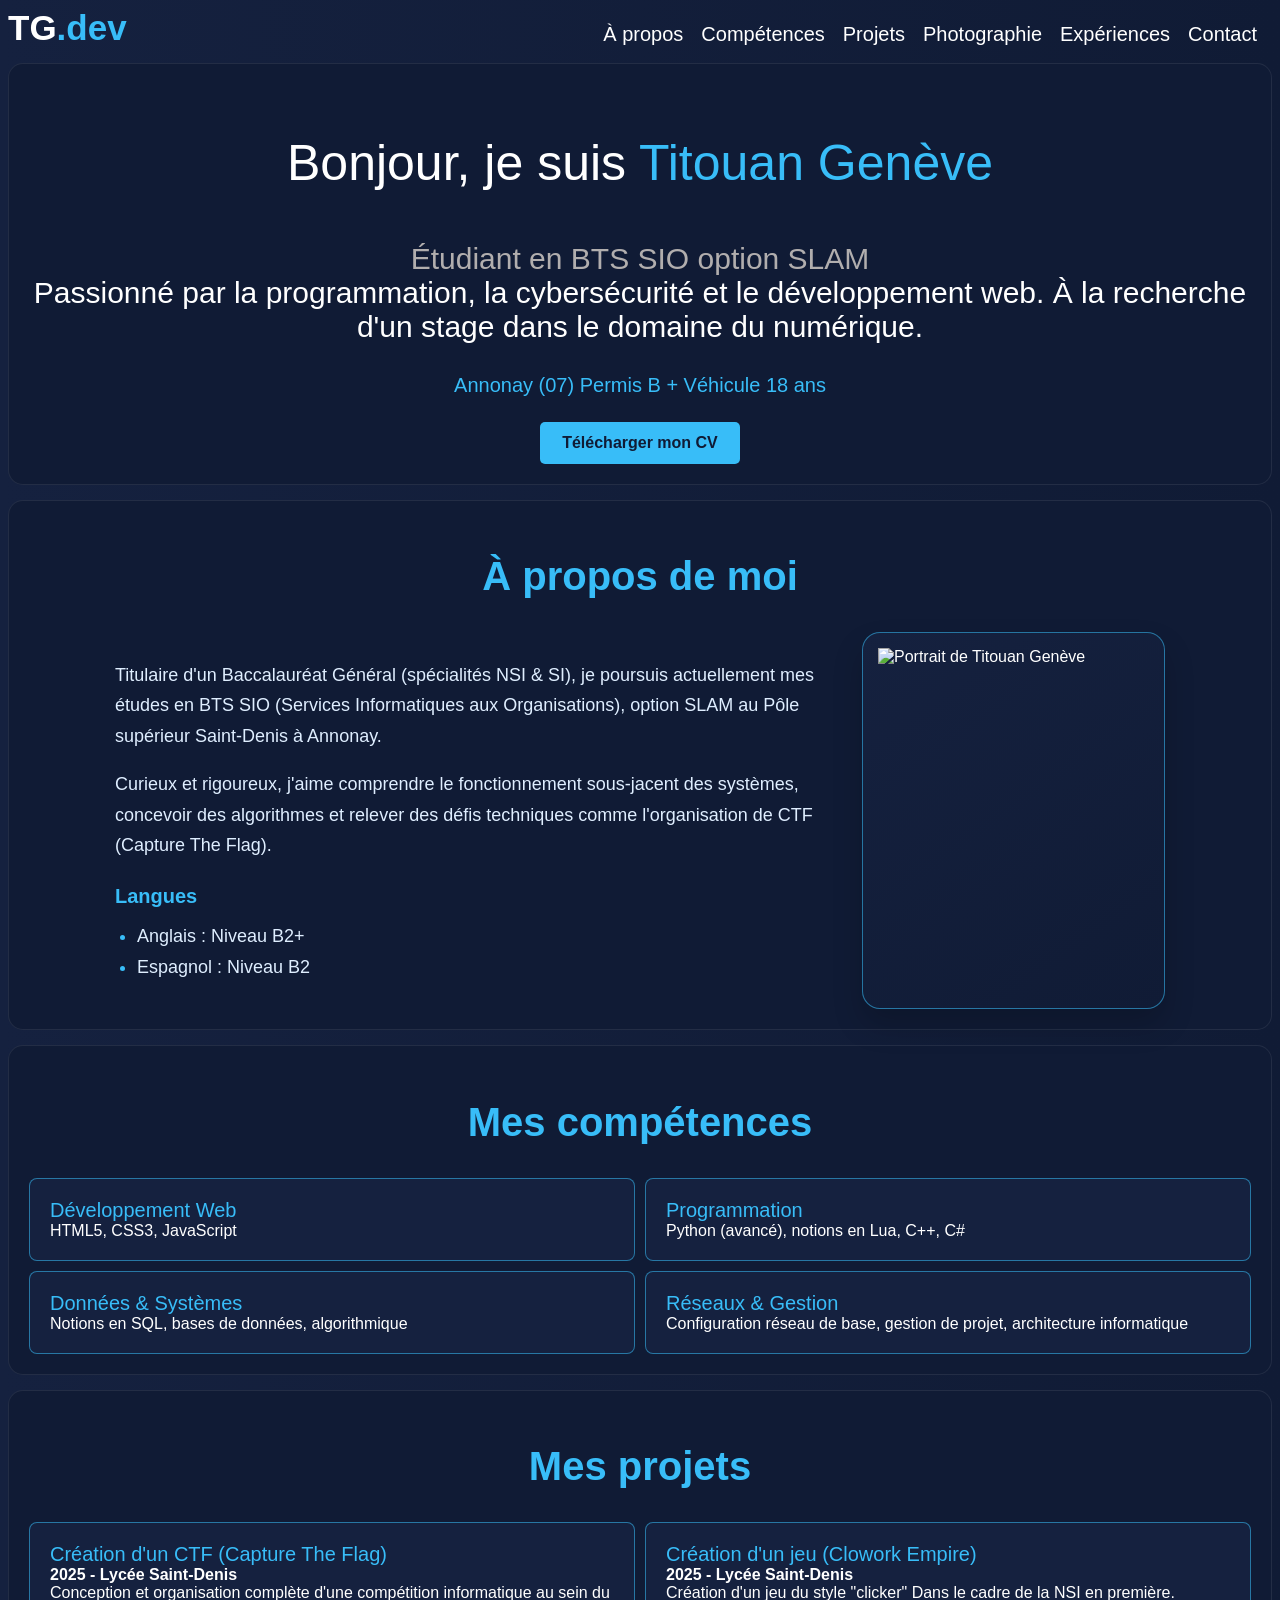
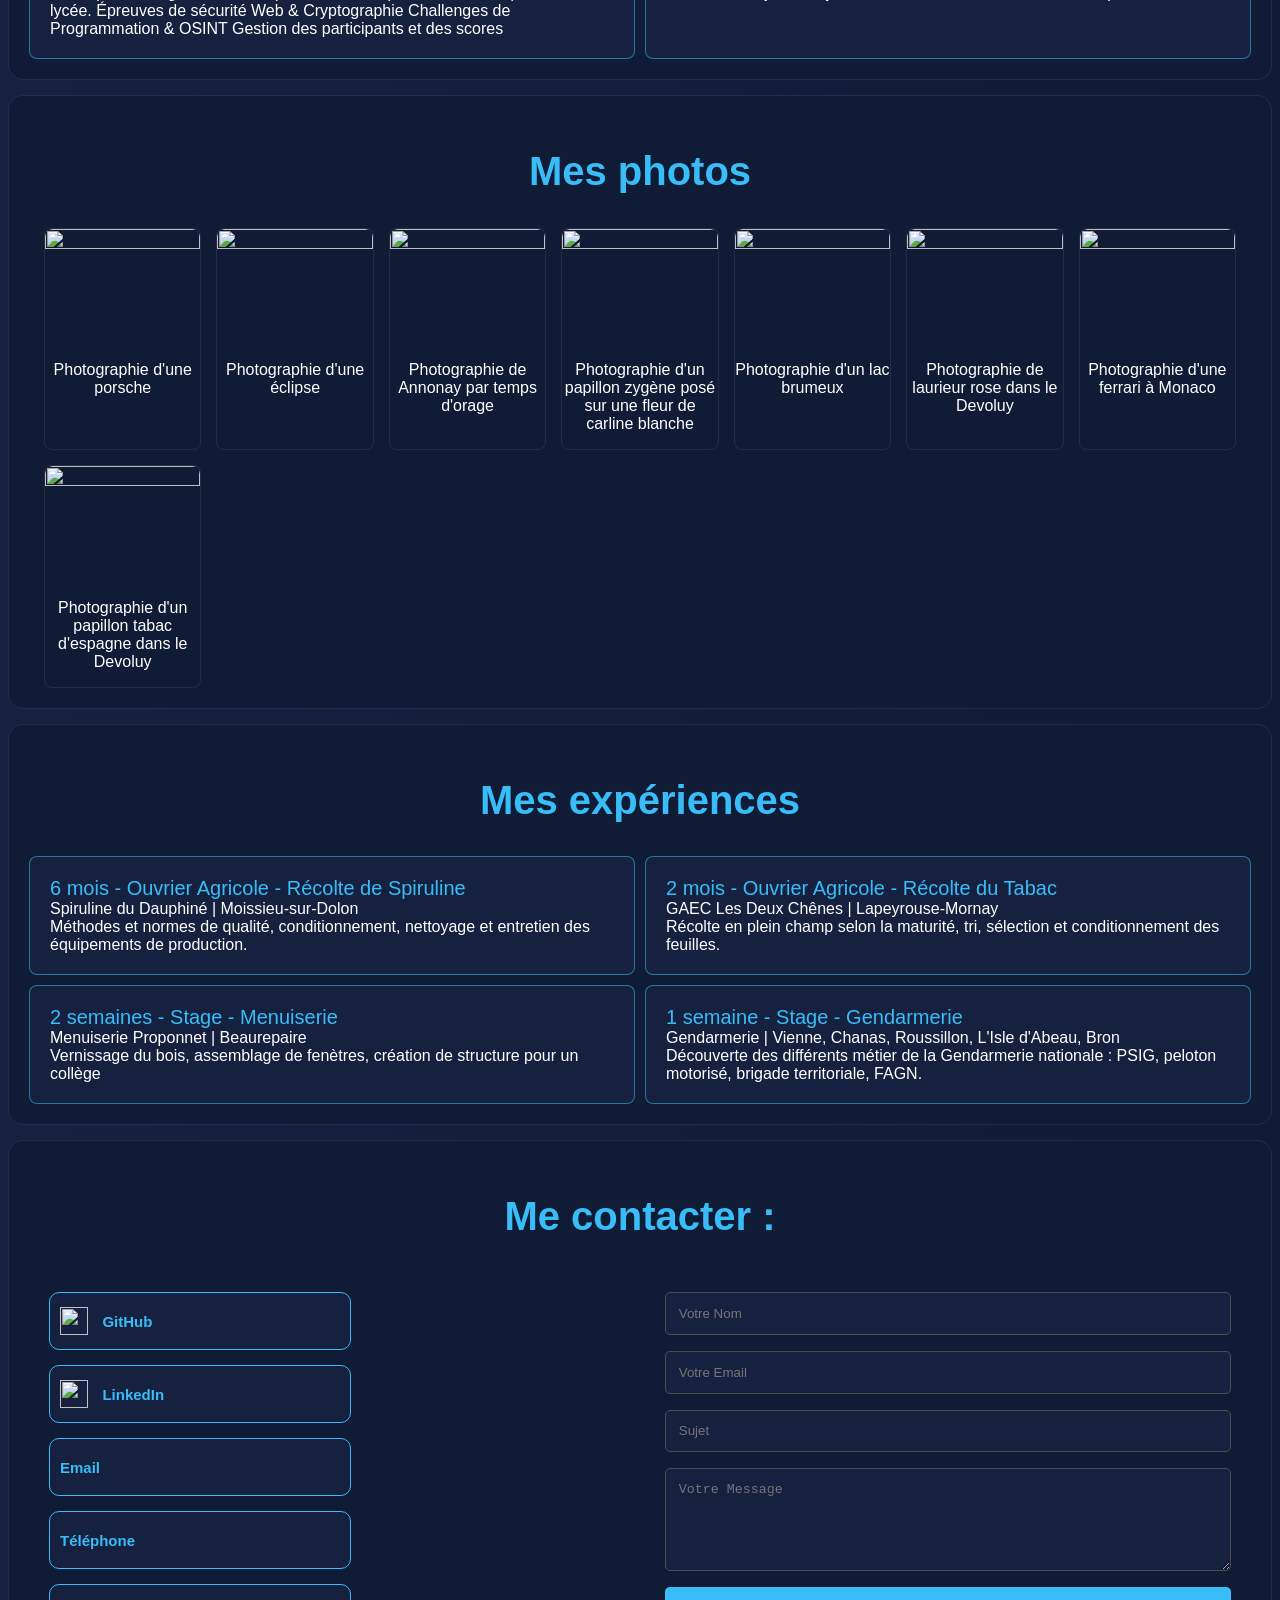
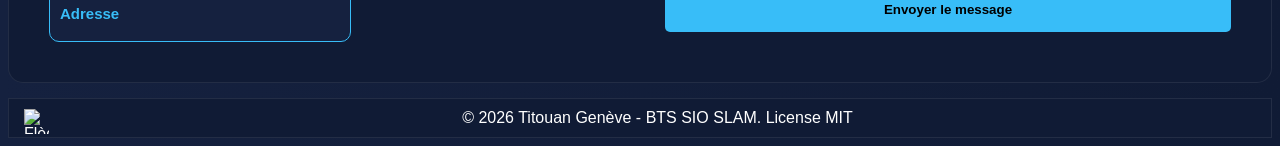
==== index.html @ 3971a612 "Ajout CV" ====
<!DOCTYPE html>
<html lang="fr">
    <head>
        <meta charset="UTF-8">
        <meta name="viewport" content="width=device-width, initial-scale=1.0">
        <meta name="description" content="Portfolio de Titouan Genève, étudiant en BTS SIO SLAM passionné par le développement web, la programmation et la cybersécurité.">
        <link rel="icon" type="image/x-icon" href="assets/favicon.ico">
        <title>Titouan Genève | Portfolio BTS SIO SLAM</title>
        <link rel="stylesheet" href="css/style.css">
    </head>
    <body>
        <!-- Header -->
        <header class="site-header" id="navbar">
            <nav class="navbar">
                <a href="#about" class="navbutton">À propos</a>
                <a href="#competences" class="navbutton">Compétences</a>
                <a href="#projets" class="navbutton">Projets</a>
                <a href="#photographie" class="navbutton">Photographie</a>
                <a href="#experiences" class="navbutton">Expériences</a>
                <a href="#contact" class="navbutton">Contact</a>
            </nav>
            <div class="logo">TG<span>.dev</span></div>
        </header>
        <main>
        <!-- Présentation -->
        <div class="paragraphe">
            <section>
                <p class="name">
                    Bonjour, je suis <span>Titouan Genève</span>
                </p>
                <p class="présentation">
                    <span>Étudiant en BTS SIO option SLAM</span><br>
                    Passionné par la programmation, la cybersécurité et le développement web. À la recherche d'un stage dans le domaine du numérique.
                </p>
                <p class="infos">
                    Annonay (07)
                    Permis B + Véhicule
                    18 ans
                </p>
                <a href="assets/pdf/CV.pdf" class="cv-button" download="CV.pdf">Télécharger mon CV</a>
            </section>
        </div>
        <!-- A propos -->
        <div class="paragraphe">
            <section id="about">
                <h2>À propos de moi</h2>
                <div class="about-layout">
                    <div class="text-presentation">
                        <p>
                            Titulaire d'un Baccalauréat Général (spécialités NSI & SI), je poursuis actuellement mes études en BTS SIO (Services Informatiques aux Organisations), option SLAM au Pôle supérieur Saint-Denis à Annonay.
                        </p>
                        <p>
                            Curieux et rigoureux, j'aime comprendre le fonctionnement sous-jacent des systèmes, concevoir des algorithmes et relever des défis techniques comme l'organisation de CTF (Capture The Flag).
                        </p>
                        <div class="languages">
                            <strong>Langues</strong>
                            <ul>
                                <li>Anglais : Niveau B2+</li>
                                <li>Espagnol : Niveau B2</li>
                            </ul>
                        </div>
                    </div>
                    <div class="profile-frame">
                        <img src="assets/images/photo-profil.webp" alt="Portrait de Titouan Genève" class="profile-photo">
                    </div>
                </div>
            </section>
        </div>
        <!-- Compétences -->
        <div class="paragraphe">
            <section id="competences">
                <h2>Mes compétences</h2>
                    <div class="skills">
                        <div class="cases">
                            <span>Développement Web</span><br>
                            HTML5, CSS3, JavaScript
                        </div>
                        <div class="cases">
                            <span>Programmation</span><br>
                            Python (avancé), notions en Lua, C++, C#
                        </div>
                        <div class="cases">
                            <span>Données & Systèmes</span><br>
                            Notions en SQL, bases de données, algorithmique
                        </div>
                        <div class="cases">
                            <span>Réseaux & Gestion</span><br>
                            Configuration réseau de base, gestion de projet, architecture informatique
                        </div>
                    </div>
            </section>
        </div>
        <!-- Projets -->
        <div class="paragraphe">
            <section id="projets">
                <h2>Mes projets</h2>
                    <div class="projets">
                        <div class="cases">
                            <span>Création d'un CTF (Capture The Flag)</span><br>
                            <strong>2025 - Lycée Saint-Denis</strong><br>
                            Conception et organisation complète d'une compétition informatique au sein du lycée.
                            Épreuves de sécurité Web & Cryptographie
                            Challenges de Programmation & OSINT
                            Gestion des participants et des scores
                        </div>
                        <div class="cases">
                            <span>Création d'un jeu (Clowork Empire)</span><br>
                            <strong>2025 - Lycée Saint-Denis</strong><br>
                            Création d'un jeu du style "clicker" 
                            Dans le cadre de la NSI en première.
                        </div>
                    </div>
            </section>
        </div>
        <!-- Photos -->
        <div class="paragraphe">
            <section id="photographie">
                <h2>Mes photos</h2>
                    <div class="photos-grid">
                        <div class="photo">
                            <img class="image-photo" src="assets/images/1.webp" alt="" loading="lazy"/>
                            <p class="description-photo">Photographie d'une porsche</p>
                        </div>
                        <div class="photo">
                            <img class="image-photo" src="assets/images/2.webp" alt="" loading="lazy"/>
                            <p class="description-photo">Photographie d'une éclipse</p>
                        </div>
                        <div class="photo">
                            <img class="image-photo" src="assets/images/3.webp" alt="" loading="lazy"/>
                            <p class="description-photo">Photographie de Annonay par temps d'orage</p>
                        </div>
                        <div class="photo">
                            <img class="image-photo" src="assets/images/4.webp" alt="" loading="lazy"/>
                            <p class="description-photo">Photographie d'un papillon zygène posé sur une fleur de carline blanche</p>
                        </div>
                        <div class="photo">
                            <img class="image-photo" src="assets/images/5.webp" alt="" loading="lazy"/>
                            <p class="description-photo">Photographie d'un lac brumeux</p>
                        </div>
                        <div class="photo">
                            <img class="image-photo" src="assets/images/6.webp" alt="" loading="lazy"/>
                            <p class="description-photo">Photographie de laurieur rose dans le Devoluy</p>
                        </div>
                        <div class="photo">
                            <img class="image-photo" src="assets/images/7.webp" alt="" loading="lazy"/>
                            <p class="description-photo">Photographie d'une ferrari à Monaco</p>
                        </div>
                        <div class="photo">
                            <img class="image-photo" src="assets/images/8.webp" alt="" loading="lazy"/>
                            <p class="description-photo">Photographie d'un papillon tabac d'espagne dans le Devoluy</p>
                        </div>
                    </div>
            </section>
        </div>
        <!-- Expériences -->
        <div class="paragraphe">
            <section id="experiences">
                <h2>Mes expériences</h2>
                    <div class="work">
                        <div class="cases">
                            <span>6 mois - Ouvrier Agricole - Récolte de Spiruline</span><br>
                            Spiruline du Dauphiné | Moissieu-sur-Dolon<br>
                            Méthodes et normes de qualité, conditionnement, nettoyage et entretien des équipements de production.
                        </div>
                        <div class="cases">
                            <span>2 mois - Ouvrier Agricole - Récolte du Tabac</span><br>
                            GAEC Les Deux Chênes | Lapeyrouse-Mornay<br>
                            Récolte en plein champ selon la maturité, tri, sélection et conditionnement des feuilles.
                        </div>
                    </div>
                    <div class="work">
                        <div class="cases">
                            <span>2 semaines - Stage - Menuiserie</span><br>
                            Menuiserie Proponnet | Beaurepaire<br>
                            Vernissage du bois, assemblage de fenètres, création de structure pour un collège
                        </div>
                        <div class="cases">
                            <span>1 semaine - Stage - Gendarmerie</span><br>
                            Gendarmerie | Vienne, Chanas, Roussillon, L'Isle d'Abeau, Bron<br>
                            Découverte des différents métier de la Gendarmerie nationale : PSIG, peloton motorisé, brigade territoriale, FAGN.
                        </div>
                    </div>
            </section>
        </div>
        <!-- Contact -->
        <div class="paragraphe" id="contact">
            <h2>Me contacter :</h2>
            <div class="contact">
                <div class="divcontact">
                    <div class="contactlink">
                        <a href="https://github.com/TitouanGeneve" class="contact-link-item" target="_blank" rel="noopener noreferrer">
                            <img src="assets/images/logo_github.webp" alt="" class="contact-icon">
                            <span>GitHub</span>
                        </a>
                        <a href="https://www.linkedin.com/in/titouan-gen%C3%A8ve-0997a6433/" class="contact-link-item" target="_blank" rel="noopener noreferrer">
                            <img src="assets/images/logo_linkedin.webp" alt="" class="contact-icon">
                            <span>LinkedIn</span>
                        </a>
                        <a href="mailto:titouan.geneve.dev@gmail.com" class="contact-link-item"><span>Email</span></a>
                        <a href="tel:0636058166" class="contact-link-item"><span>Téléphone</span></a>
                        <a href="https://www.google.fr/maps/place/Av.+de+la+Gare,+07100+Annonay/@45.2464205,4.6730653,17z/data=!3m1!4b1!4m6!3m5!1s0x47f513a3e0a2398b:0x3dd9efcc7979065a!8m2!3d45.2464205!4d4.6756402!16s%2Fg%2F1thsqqzf?entry=ttu&g_ep=EgoyMDI2MDkxMy4wIKXMDSoASAFQAw%3D%3D" target="_blank" class="contact-link-item"><span>Adresse</span></a>
                    </div>
                </div>
                <div class="divcontact">
                    <form class="contact-form" id="contactForm" action="https://formspree.io/f/mvkolael" method="POST">
                        <input type="text" name="name" placeholder="Votre Nom" autocomplete="name" required>
                        <input type="email" name="email" placeholder="Votre Email" autocomplete="email" required>
                        <input type="text" name="subject" placeholder="Sujet" required>
                        <textarea name="message" rows="5" placeholder="Votre Message" required></textarea>
                        <input type="hidden" name="_subject" value="Nouveau message depuis le portfolio">
                        <button type="submit" class="btn-sent">Envoyer le message</button>
                    </form>
                </div>
            </div>
        </div>
        </main>
        <footer>
            <a href="#navbar" class="go-up">
                <img src="assets/images/arrow-up.webp" alt="Flèche vers le haut" class="arrow-up">
            </a>
            &copy; 2026 Titouan Genève - BTS SIO SLAM. License <a href="LICENSE">MIT</a>
        </footer>
        <script src="js/script.js"></script>
    </body>
</html>
---- css/style.css ----
body{
    background:linear-gradient(to right, #15213f, #101b35);    
    color: white;
    font-family: 'Segoe UI', Tahoma, Geneva, Verdana, sans-serif;
}

/* Header */
.site-header {
    display: flex;
    align-items: flex-start;
    gap: 20px;
    width: 100%;
}

.logo {
    font-size: 35px;
    font-weight: bold;
    flex: 0 0 auto;
    order: -1;
}

.logo span {
    color: #38BDF8;
}

.navbar{
    display: flex;
    flex: 1 1 auto;
    min-width: 0;
    flex-wrap: wrap;
    justify-content: flex-end;
    gap: 8px 18px;
    margin-top: 15px;
    margin-right: 15px;
}

.navbutton{
    text-decoration: none;
    color:white;
    margin: 0;
    font-size: 20px;
    transition: color 0.3s ease, opacity 0.3s ease;
}

.navbutton:hover,
footer a:hover,
.divcontact a:hover {
    color: #38BDF8;
}

.name{
    font-size: 50px;
    text-align: center;
}

.name span{
    color:#38BDF8;
}

.présentation{
    color:white;
    font-size: 30px;
    text-align: center;
}

.text-presentation{
    padding: 15px 0;
    color: #dfeeff;
    font-size: 18px;
    line-height: 1.7;
}

.about-layout {
    display: grid;
    grid-template-columns: minmax(0, 1.4fr) minmax(220px, 0.6fr);
    align-items: center;
    gap: 40px;
    max-width: 1050px;
    margin: 0 auto;
}

.text-presentation p {
    margin: 0 0 18px;
}

.languages strong {
    color: #38BDF8;
    font-size: 20px;
}

.languages ul {
    margin: 8px 0 0;
    padding-left: 22px;
}

.languages li::marker {
    color: #38BDF8;
}

.profile-frame {
    display: flex;
    justify-content: center;
    align-items: flex-end;
    min-height: 290px;
    padding: 15px 15px 0;
    background: linear-gradient(145deg, #15213f, #101b35);
    border: 1px solid rgba(56, 189, 248, 0.55);
    border-radius: 18px;
    overflow: hidden;
    box-shadow: 0 16px 30px rgba(0, 0, 0, 0.18);
}

.profile-photo {
    display: block;
    width: 100%;
    max-width: 300px;
    height: 360px;
    object-fit: contain;
    object-position: bottom center;
}
.présentation span {
    color: #b1aeae;
}

.infos{
    text-align: center;
    color:#38BDF8;
    font-size: 20px;
}

.cv-button {
    display: block;
    width: fit-content;
    margin: 25px auto 0;
    padding: 12px 22px;
    border-radius: 5px;
    background-color: #38BDF8;
    color: #101b35;
    font-weight: bold;
    text-decoration: none;
    transition: transform 0.3s ease, background-color 0.3s ease, box-shadow 0.3s ease;
}

.cv-button:hover {
    transform: translateY(-3px);
    background-color: #7dd3fc;
    box-shadow: 0 8px 18px rgba(56, 189, 248, 0.22);
}

/* Paragraphes */
.paragraphe{
    background-color: #101b35;
    border: 1px solid rgba(255, 255, 255, 0.08);
    margin-top: 15px;
    border-radius: 15px;
    padding: 20px 20px;
    transition: border-color 0.3s ease;
}

.paragraphe:hover {
    border-color: rgba(56, 189, 248, 0.45);
}

h2{
    text-align: center;
    color: #38BDF8;
    font-size: 40px;
}

/* Compétences */
.skills, .work, .projets{
    display: flex;
    flex-wrap: wrap;
    width: 100%;
    margin-top: 10px;
    gap: 10px;
}

.cases{
    flex: 1 1 calc(50% - 10px);
    min-width: 0;
    padding: 20px;
    box-sizing: border-box;
    background-color: #15213f;
    border: 1px solid rgba(56, 189, 248, 0.55);
    border-radius: 8px;
    transition: transform 0.3s ease, border-color 0.3s ease, box-shadow 0.3s ease;
}

.cases:hover {
    transform: translateY(-4px);
    border-color: #38BDF8;
    box-shadow: 0 8px 18px rgba(0, 0, 0, 0.16);
}

.cases span{
    text-align: center;
    color: #38BDF8;
    font-size: 20px;
}

/* Photos */
.image-photo {
    display: block;
    width: 100%;
    max-width: 200px;
    aspect-ratio: 4 / 3;
    object-fit: cover;
    margin: 0 auto;
    border-radius: 8px 8px 0 0;
}

.photos-grid {
    display: grid;
    grid-template-columns: repeat(auto-fit, minmax(140px, 1fr));
    gap: 15px;
    margin-left: 15px;
    margin-right: 15px;
}

.photo {
    background: #101b35;
    border: 1px solid rgba(255, 255, 255, 0.08);
    border-radius: 8px;
    transition: transform 0.3s ease, border-color 0.3s ease, box-shadow 0.3s ease;
    text-align: center;
    display: flex;
    flex-direction: column;
    justify-content: flex-start;
    margin: 0 auto;
    max-width: 100%;
    overflow: hidden;
}

.photo:hover {
    transform: translateY(-5px);
    border-color: #38BDF8;
    box-shadow: 0 8px 18px rgba(0, 0, 0, 0.16);
}

.photo img {
    display: block;
    width: 100%;
    aspect-ratio: 4 / 3;
    object-fit: cover;
}

/* Contact */
.contact-form {
    display: flex;
    flex-direction: column;
    gap: 1rem;
}

.contact-form input, .contact-form textarea {
    padding: 0.8rem;
    background: #15213f;
    border: 1px solid #4b4b4b;
    color: white;
    border-radius: 5px;
    transition: border-color 0.3s ease, box-shadow 0.3s ease;
}

.contact-form input:hover,
.contact-form textarea:hover,
.contact-form input:focus,
.contact-form textarea:focus {
    border-color: #38BDF8;
    outline: none;
    box-shadow: 0 0 0 3px rgba(56, 189, 248, 0.12);
}

.btn-sent {
    padding: 15px 5px;
    border-radius: 5px;
    text-decoration: none;
    font-weight: bold;
    transition: transform 0.3s ease, background-color 0.3s ease, box-shadow 0.3s ease;
    cursor: pointer;
    border: none;
    background-color: #38BDF8;
}

.btn-sent:hover {
    transform: translateY(-3px);
    background-color: #7dd3fc;
    box-shadow: 0 8px 18px rgba(56, 189, 248, 0.22);
}

.contact{
    display: flex;
    width: 100%;
    margin-top: 10px;
    gap: 10px;
}

.divcontact{
    width: 50%;
    padding: 20px;
    box-sizing: border-box;
    border-radius: 8px;
}

.divcontact a{
    text-decoration: none;
    color:#38BDF8;
}

.contactlink{
    display: flex;
    flex-direction: column;
    align-items: flex-start;
    gap: 15px;
    width: 100%;
    max-width: 280px;
    color: #38BDF8;
}

.contact-link-item {
    display: inline-flex;
    align-items: center;
    justify-content: flex-start;
    gap: 0.9rem;
    width: 100%;
    min-height: 40px;
    padding: 8px 10px;
    border-radius: 10px;
    background: #15213f;
    border: 1px solid #38BDF8;
    color: white;
    font-size: 15px;
    font-weight: 600;
    text-decoration: none;
}

.contact-link-item:hover {
    transform: translateY(-3px);
    border-color: #38BDF8;
    background: rgba(27, 43, 80, 0.95);
}

.contact-icon {
    width: 28px;
    height: 28px;
    object-fit: contain;
    flex-shrink: 0;
}

.contact-details {
    color: #dfeeff;
    font-size: 15px;
    line-height: 2;
}

/* Footer */
footer {
    background-color: #101b35;
    border: 1px solid rgba(255, 255, 255, 0.08);
    margin-top: 15px;
    text-align: center;
    padding: 10px 5px;
}

footer a{
    text-decoration: none;
    color:white;
    transition: color 0.3s ease;
}

.go-up img{
    float: left;
    width: 25px;
    height: 25px;
    margin-left: 10px;
    object-fit: contain;
    align-items: left;
}

/* Média */
@media screen and (max-width: 800px) {
    .navbar {
        display: none;
    }

    .skills, .work, .projets {
        flex-direction: column;
    }

    .cases {
        flex-basis: 100%;
        width: 100%;
    }

    .about-layout {
        grid-template-columns: 1fr;
        gap: 20px;
    }

    .profile-frame {
        min-height: 0;
    }

    .profile-photo {
        height: 310px;
    }
}
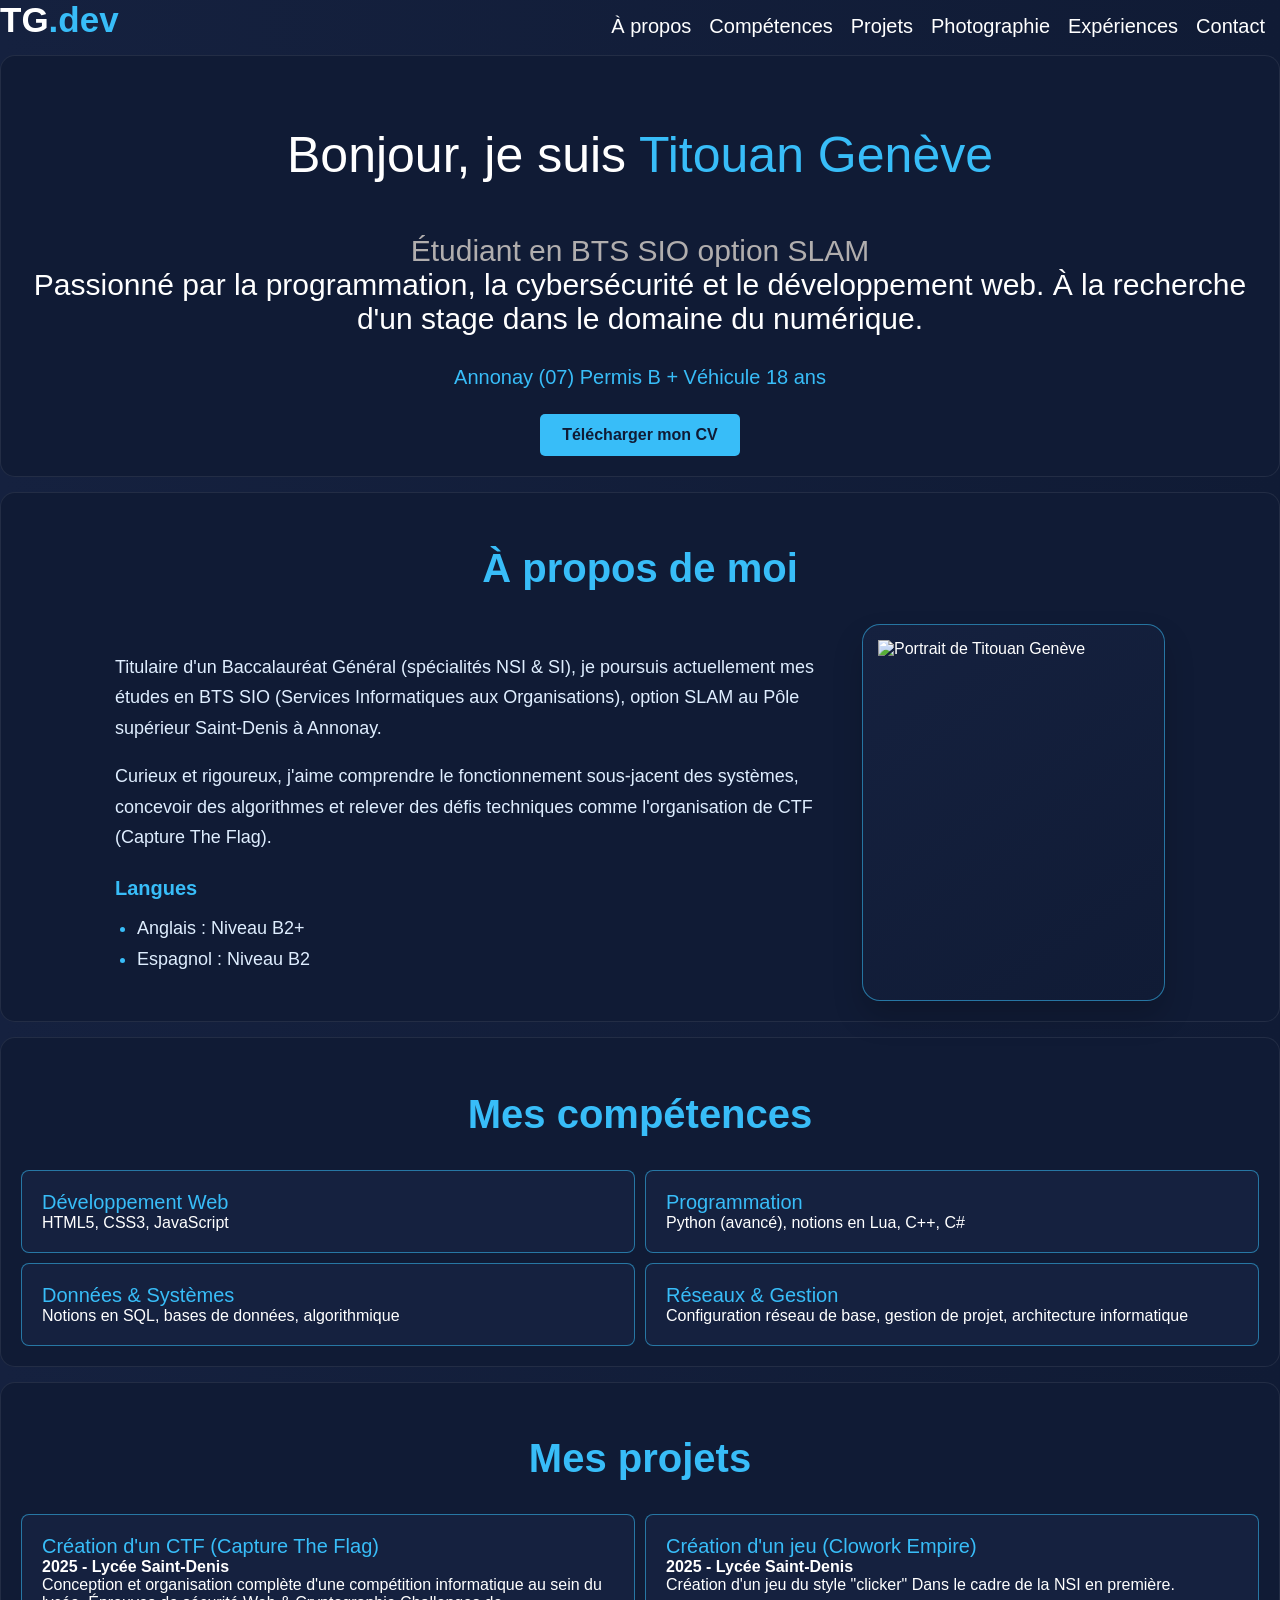
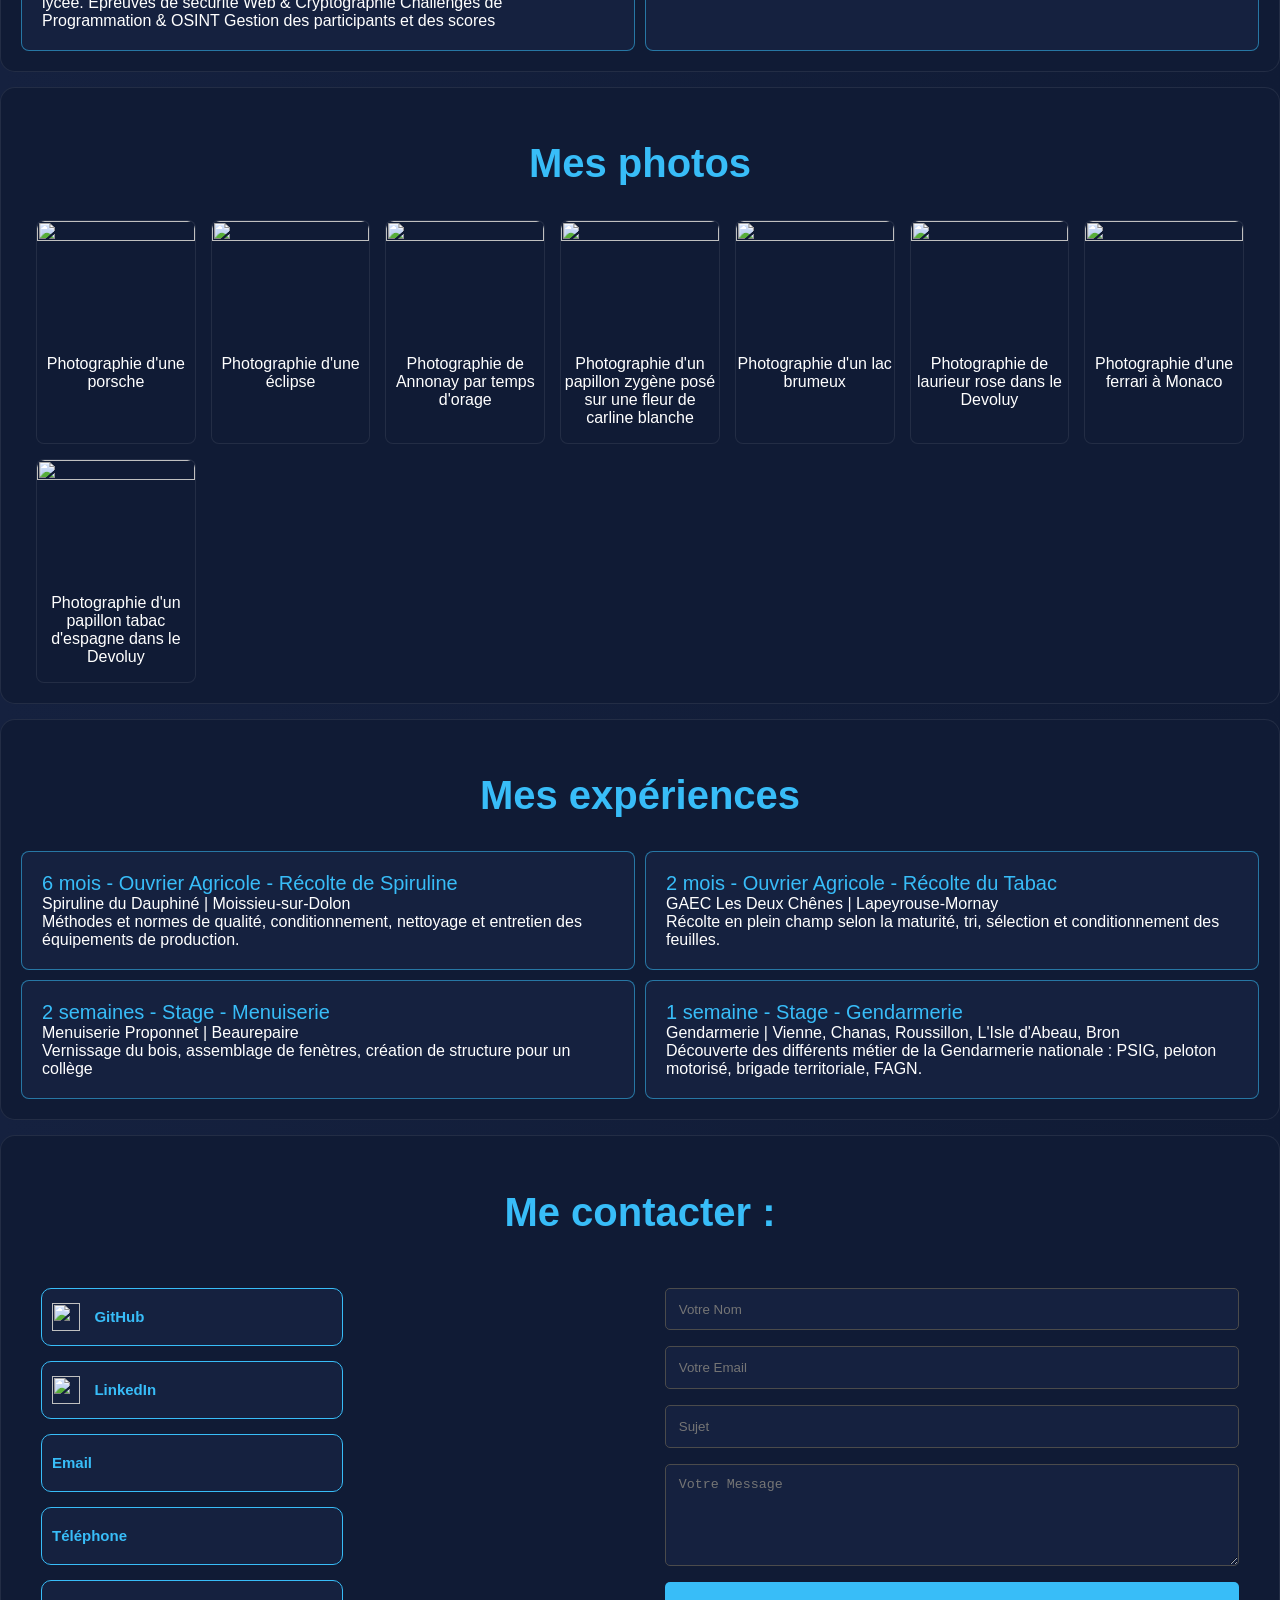
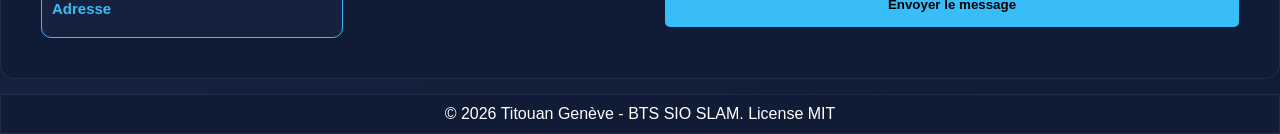
==== commit ed8fd932: "fix - correction css - ajout paricules - ajout bouton scrollup" ====
--- a/index.html
+++ b/index.html
@@ -8,7 +8,7 @@
         <title>Titouan Genève | Portfolio BTS SIO SLAM</title>
         <link rel="stylesheet" href="css/style.css">
     </head>
-    <body>
+    <body id="particles-js">
         <!-- Header -->
         <header class="site-header" id="navbar">
             <nav class="navbar">
@@ -21,8 +21,8 @@
             </nav>
             <div class="logo">TG<span>.dev</span></div>
         </header>
+        <!-- Présentation -->
         <main>
-        <!-- Présentation -->
         <div class="paragraphe">
             <section>
                 <p class="name">
@@ -215,11 +215,11 @@
         </div>
         </main>
         <footer>
-            <a href="#navbar" class="go-up">
-                <img src="assets/images/arrow-up.webp" alt="Flèche vers le haut" class="arrow-up">
-            </a>
+            <button id="back-to-top" title="Retour en haut">↑</button>
+
             &copy; 2026 Titouan Genève - BTS SIO SLAM. License <a href="LICENSE">MIT</a>
         </footer>
+        <script src="https://cdn.jsdelivr.net/npm/particles.js@2.0.0/particles.min.js"></script>
         <script src="js/script.js"></script>
     </body>
 </html>
--- a/css/style.css
+++ b/css/style.css
@@ -1,7 +1,29 @@
 body{
+    margin: 0;
     background:linear-gradient(to right, #15213f, #101b35);    
     color: white;
     font-family: 'Segoe UI', Tahoma, Geneva, Verdana, sans-serif;
+}
+
+#particles-js {
+    position: relative;
+    min-height: 100%;
+}
+
+#particles-js canvas {
+    position: fixed;
+    inset: 0;
+    width: 100%;
+    height: 100%;
+    pointer-events: none;
+    z-index: 0;
+}
+
+main,
+header,
+footer {
+    position: relative;
+    z-index: 1;
 }
 
 /* Header */
@@ -334,9 +356,8 @@
 }
 
 .contact-link-item:hover {
+    transition: transform 0.3s ease, border-color 0.3s ease, box-shadow 0.3s ease;
     transform: translateY(-3px);
-    border-color: #38BDF8;
-    background: rgba(27, 43, 80, 0.95);
 }
 
 .contact-icon {
@@ -376,6 +397,39 @@
     align-items: left;
 }
 
+/* Scrollup */
+html {
+  scroll-behavior: smooth;
+}
+
+#back-to-top {
+  position: fixed;
+  bottom: 20px;
+  right: 20px;
+  background-color: #38BDF8;
+  color: white;
+  border: none;
+  border-radius: 15px;
+  width: 45px;
+  height: 45px;
+  font-size: 20px;
+  cursor: pointer;
+  opacity: 0;
+  visibility: hidden;
+  transition: opacity 0.3s, visibility 0.3s, background-color 0.2s;
+  z-index: 1000;
+}
+
+#back-to-top:hover {
+  background-color: #0056b3;
+}
+
+#back-to-top.show {
+  opacity: 1;
+  visibility: visible;
+}
+
+
 /* Média */
 @media screen and (max-width: 800px) {
     .navbar {
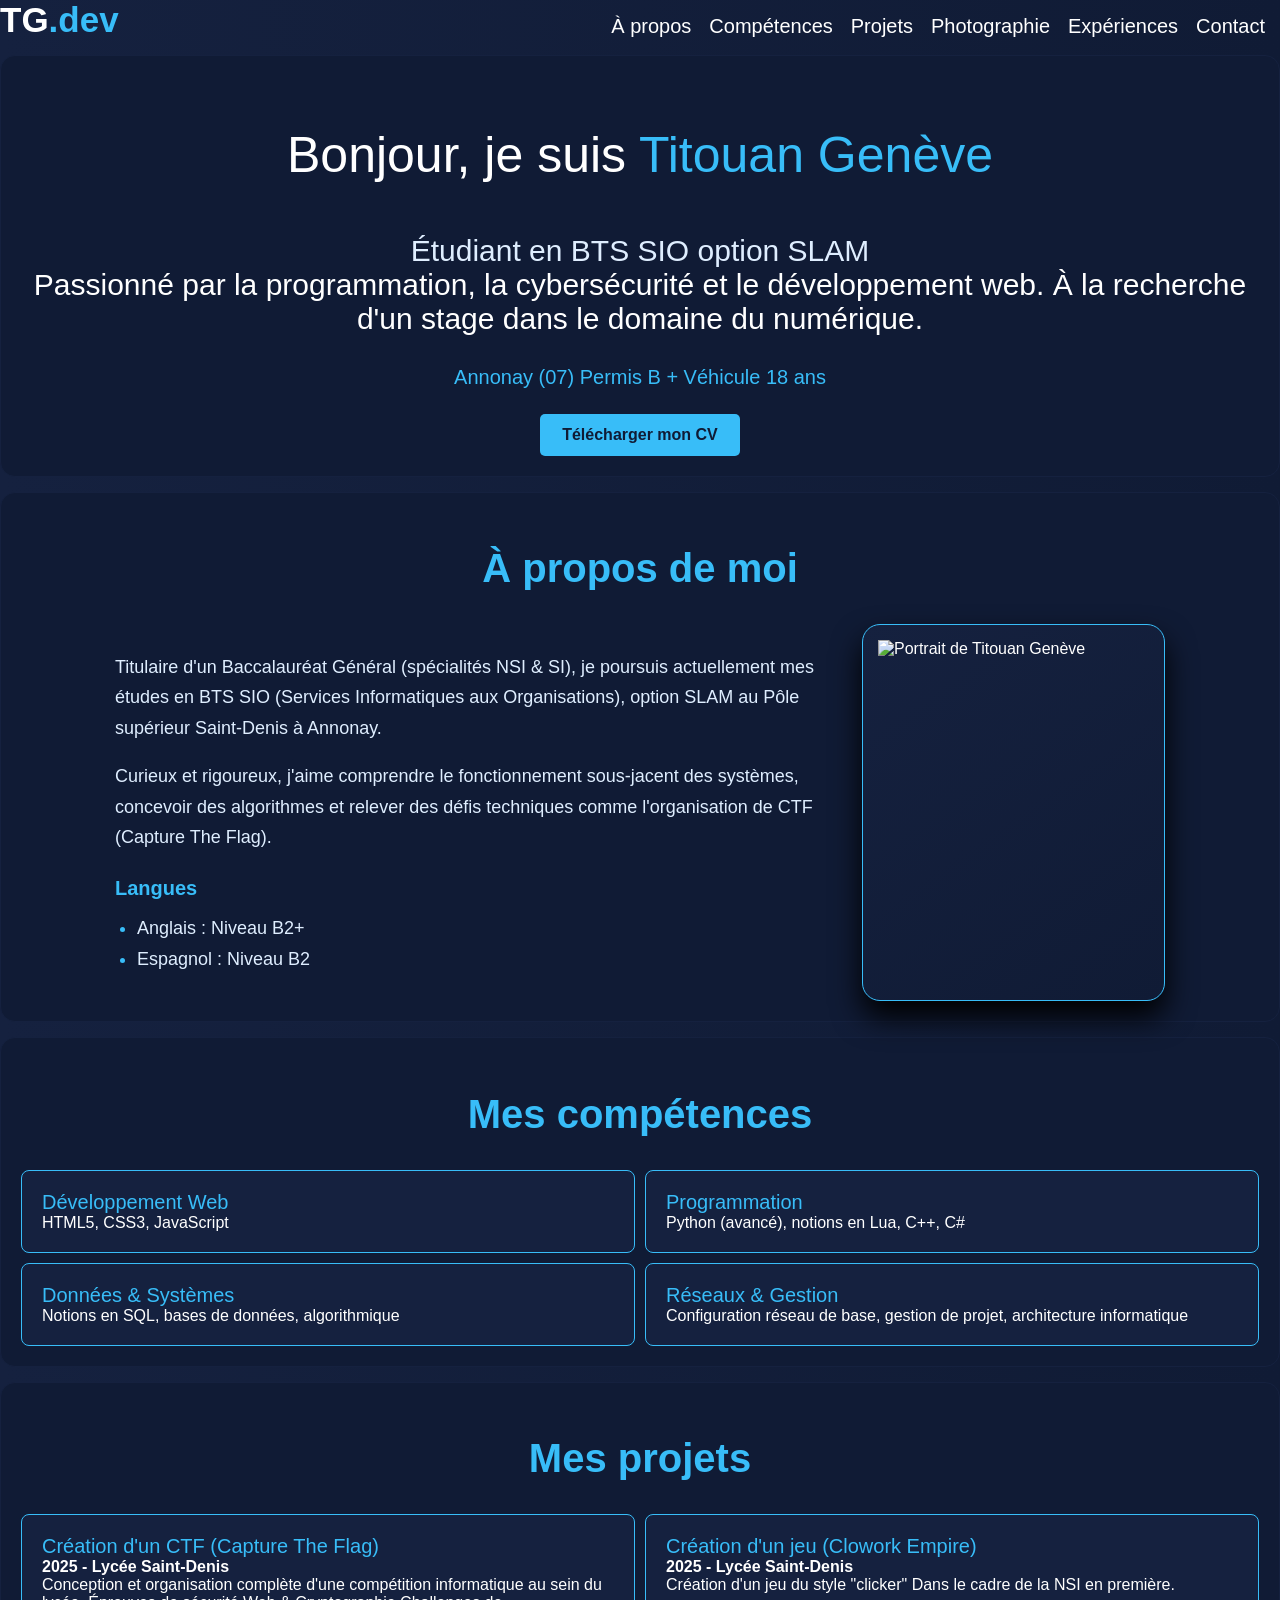
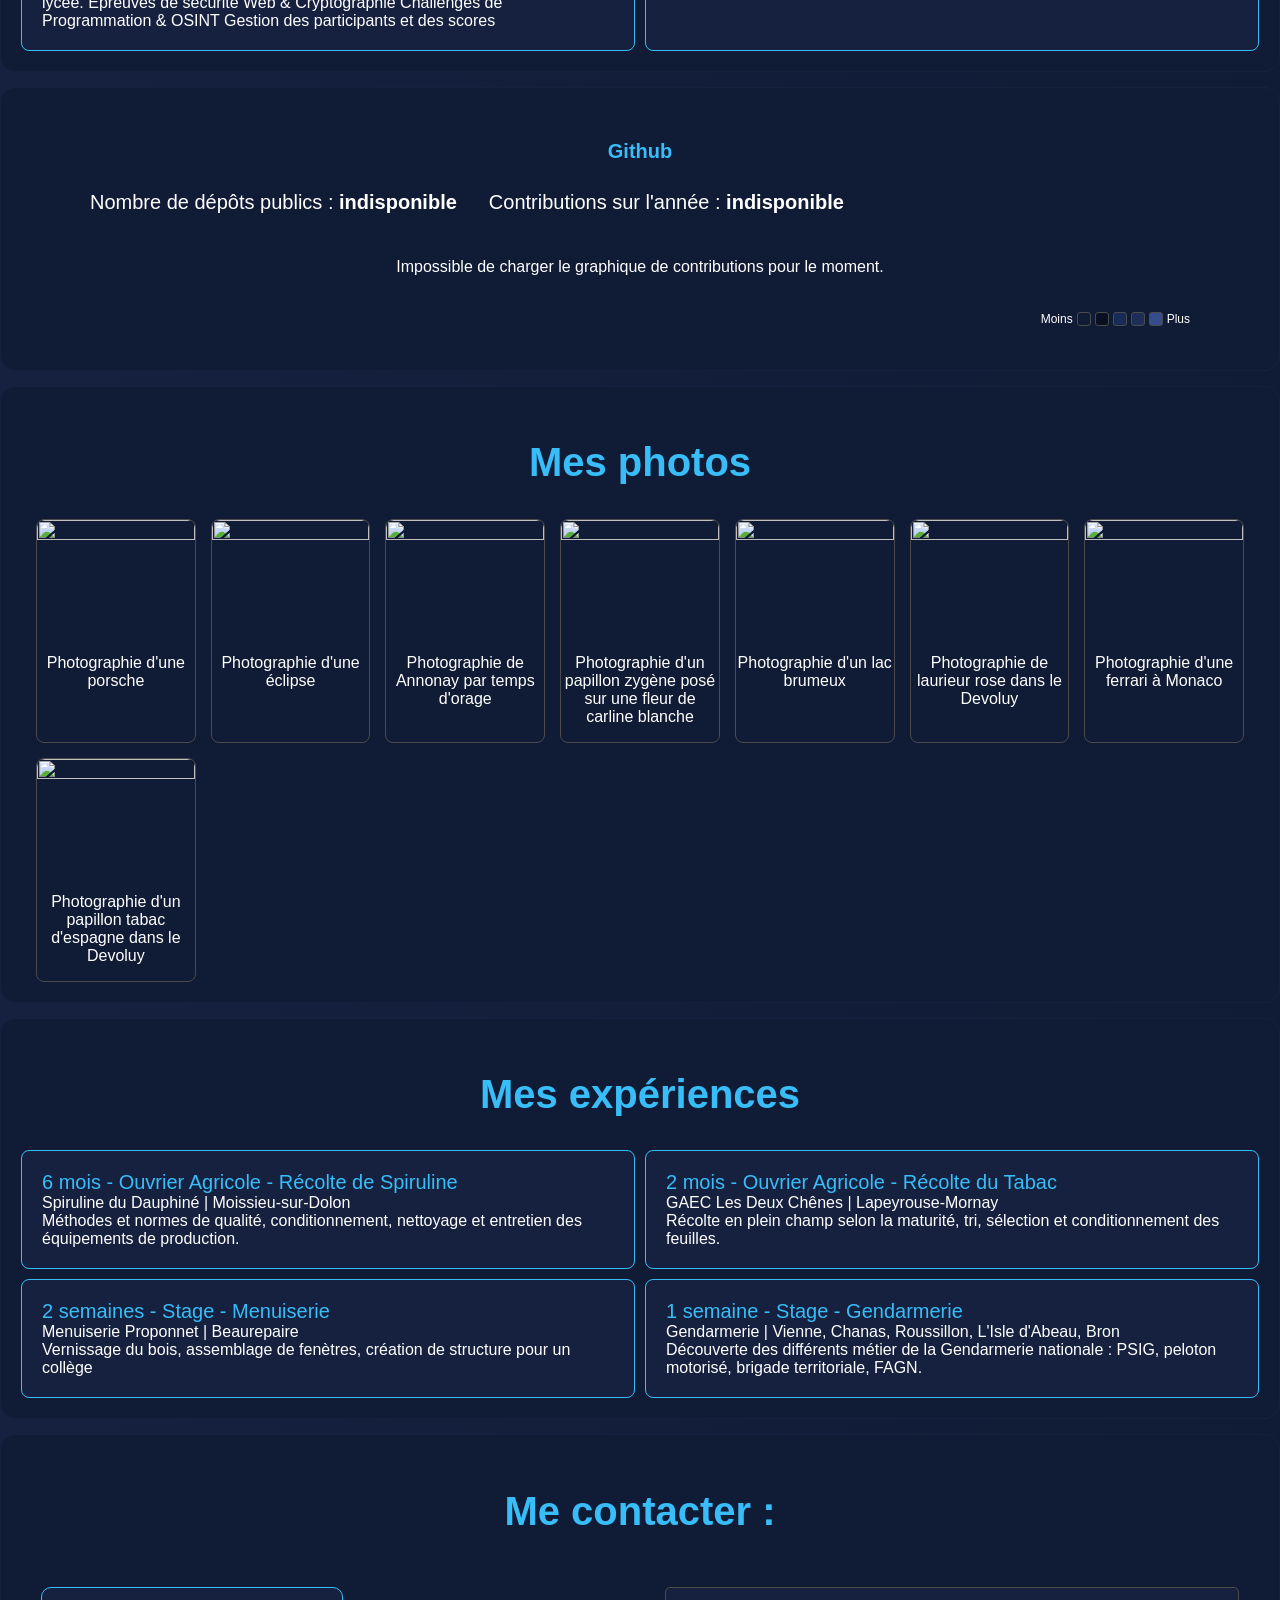
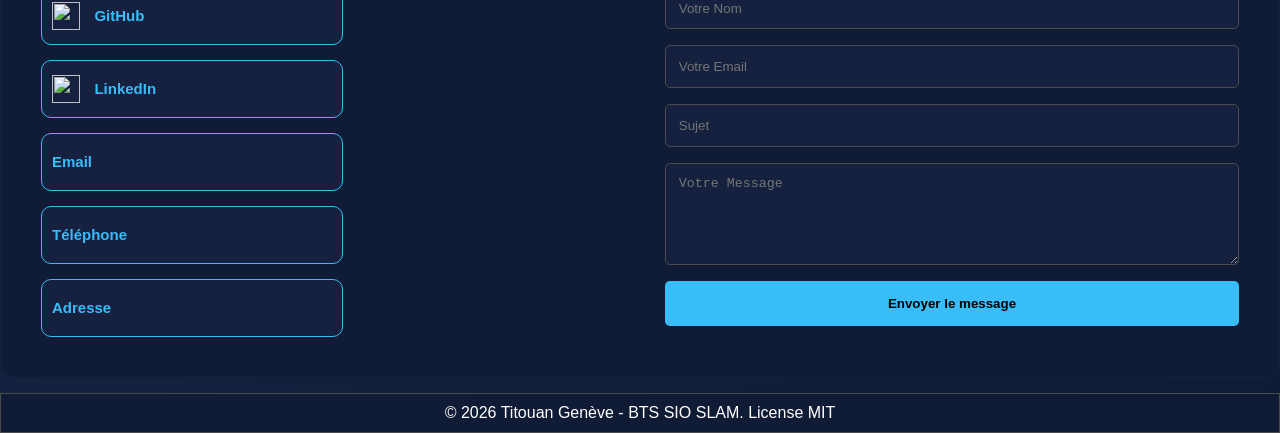
==== commit 491c702e: "Ajout github Ajout grille de contribution et nombre de repo github (js)" ====
--- a/index.html
+++ b/index.html
@@ -112,6 +112,36 @@
                     </div>
             </section>
         </div>
+        <div class="paragraphe">
+            <section class="github-card">
+                <h2>Github</h2>
+                <div class="stats">
+                    <div>Nombre de dépôts publics : <strong id="repo-count">…</strong></div>
+                    <div>Contributions sur l'année : <strong id="contrib-total">…</strong></div>
+                </div>
+                <div id="graph-status" class="status">Chargement des contributions…</div>
+                <div class="graph-wrap" id="graph-wrap" hidden>
+                    <div class="graph">
+                    <div class="months" id="months"></div>
+                    <div class="contribution">
+                        <div class="days" aria-hidden="true">
+                        <span></span><span>Lun</span><span></span><span>Mer</span><span></span><span>Ven</span><span></span>
+                        </div>
+                        <div class="grid" id="grid" role="img" aria-label="Graphique des contributions GitHub"></div>
+                    </div>
+                    </div>
+                </div>
+                <div class="legend" id="legend" hidden>
+                    <span>Moins</span>
+                    <div class="cell" data-level="0"></div>
+                    <div class="cell" data-level="1"></div>
+                    <div class="cell" data-level="2"></div>
+                    <div class="cell" data-level="3"></div>
+                    <div class="cell" data-level="4"></div>
+                    <span>Plus</span>
+                </div>
+            </section>
+        </div>
         <!-- Photos -->
         <div class="paragraphe">
             <section id="photographie">
--- a/css/style.css
+++ b/css/style.css
@@ -1,7 +1,7 @@
-body{
+body {
     margin: 0;
-    background:linear-gradient(to right, #15213f, #101b35);    
-    color: white;
+    background: linear-gradient(to right, #15213F, #101B35);
+    color: #FFFFFF;
     font-family: 'Segoe UI', Tahoma, Geneva, Verdana, sans-serif;
 }
 
@@ -45,7 +45,7 @@
     color: #38BDF8;
 }
 
-.navbar{
+.navbar {
     display: flex;
     flex: 1 1 auto;
     min-width: 0;
@@ -56,9 +56,9 @@
     margin-right: 15px;
 }
 
-.navbutton{
-    text-decoration: none;
-    color:white;
+.navbutton {
+    text-decoration: none;
+    color: #FFFFFF;
     margin: 0;
     font-size: 20px;
     transition: color 0.3s ease, opacity 0.3s ease;
@@ -70,24 +70,24 @@
     color: #38BDF8;
 }
 
-.name{
+.name {
     font-size: 50px;
     text-align: center;
 }
 
-.name span{
-    color:#38BDF8;
-}
-
-.présentation{
-    color:white;
+.name span {
+    color: #38BDF8;
+}
+
+.présentation {
+    color: #FFFFFF;
     font-size: 30px;
     text-align: center;
 }
 
-.text-presentation{
+.text-presentation {
     padding: 15px 0;
-    color: #dfeeff;
+    color: #DFEEFF;
     font-size: 18px;
     line-height: 1.7;
 }
@@ -125,11 +125,11 @@
     align-items: flex-end;
     min-height: 290px;
     padding: 15px 15px 0;
-    background: linear-gradient(145deg, #15213f, #101b35);
-    border: 1px solid rgba(56, 189, 248, 0.55);
+    background: linear-gradient(145deg, #15213F, #101B35);
+    border: 1px solid #38BDF8;
     border-radius: 18px;
     overflow: hidden;
-    box-shadow: 0 16px 30px rgba(0, 0, 0, 0.18);
+    box-shadow: 0 16px 30px #000000;
 }
 
 .profile-photo {
@@ -140,13 +140,14 @@
     object-fit: contain;
     object-position: bottom center;
 }
+
 .présentation span {
-    color: #b1aeae;
-}
-
-.infos{
-    text-align: center;
-    color:#38BDF8;
+    color: #DFEEFF;
+}
+
+.infos {
+    text-align: center;
+    color: #38BDF8;
     font-size: 20px;
 }
 
@@ -157,7 +158,7 @@
     padding: 12px 22px;
     border-radius: 5px;
     background-color: #38BDF8;
-    color: #101b35;
+    color: #101B35;
     font-weight: bold;
     text-decoration: none;
     transition: transform 0.3s ease, background-color 0.3s ease, box-shadow 0.3s ease;
@@ -165,14 +166,14 @@
 
 .cv-button:hover {
     transform: translateY(-3px);
-    background-color: #7dd3fc;
-    box-shadow: 0 8px 18px rgba(56, 189, 248, 0.22);
+    background-color: #DFEEFF;
+    box-shadow: 0 8px 18px #38BDF8;
 }
 
 /* Paragraphes */
-.paragraphe{
-    background-color: #101b35;
-    border: 1px solid rgba(255, 255, 255, 0.08);
+.paragraphe {
+    background-color: #101B35;
+    border: 1px solid #15213F;
     margin-top: 15px;
     border-radius: 15px;
     padding: 20px 20px;
@@ -180,17 +181,19 @@
 }
 
 .paragraphe:hover {
-    border-color: rgba(56, 189, 248, 0.45);
-}
-
-h2{
+    border-color: #38BDF8;
+}
+
+h2 {
     text-align: center;
     color: #38BDF8;
     font-size: 40px;
 }
 
 /* Compétences */
-.skills, .work, .projets{
+.skills,
+.work,
+.projets {
     display: flex;
     flex-wrap: wrap;
     width: 100%;
@@ -198,13 +201,13 @@
     gap: 10px;
 }
 
-.cases{
+.cases {
     flex: 1 1 calc(50% - 10px);
     min-width: 0;
     padding: 20px;
     box-sizing: border-box;
-    background-color: #15213f;
-    border: 1px solid rgba(56, 189, 248, 0.55);
+    background-color: #15213F;
+    border: 1px solid #38BDF8;
     border-radius: 8px;
     transition: transform 0.3s ease, border-color 0.3s ease, box-shadow 0.3s ease;
 }
@@ -212,13 +215,144 @@
 .cases:hover {
     transform: translateY(-4px);
     border-color: #38BDF8;
-    box-shadow: 0 8px 18px rgba(0, 0, 0, 0.16);
-}
-
-.cases span{
-    text-align: center;
-    color: #38BDF8;
-    font-size: 20px;
+    box-shadow: 0 8px 18px #000000;
+}
+
+.cases span {
+    text-align: center;
+    color: #38BDF8;
+    font-size: 20px;
+}
+
+/* Github */
+
+.github-card {
+    max-width: 1100px;
+    margin: 0 auto;
+    background: #101B35;
+    padding: 32px 20px 24px;
+}
+
+.github-card h2 {
+    margin: 0 0 28px;
+    text-align: center;
+    font-size: 20px;
+    font-weight: 700;
+    color: #38BDF8;
+}
+
+.stats {
+    display: flex;
+    flex-wrap: wrap;
+    gap: 8px 32px;
+    margin-bottom: 20px;
+    font-size: 20px;
+}
+
+.stats a {
+    color: #38BDF8;
+    text-decoration: none;
+}
+
+.stats a:hover,
+.stats a:focus-visible {
+    text-decoration: underline;
+}
+
+.graph-wrap {
+    overflow-x: auto;
+    padding-bottom: 8px;
+}
+
+.graph {
+    display: inline-block;
+    min-width: 100%;
+}
+
+.months {
+    display: grid;
+    grid-auto-flow: column;
+    grid-auto-columns: 14px;
+    gap: 3px;
+    margin: 0 0 6px 30px;
+    height: 16px;
+    font-size: 15px;
+    color: white;
+}
+
+.months span {
+    white-space: nowrap;
+}
+
+.contribution {
+    display: flex;
+    gap: 6px;
+}
+
+.days {
+    display: grid;
+    grid-template-rows: repeat(7, 14px);
+    gap: 3px;
+    width: 24px;
+    font-size: 0.7rem;
+    color: var(--muted);
+    line-height: 14px;
+}
+
+.grid {
+    display: grid;
+    grid-template-rows: repeat(7, 14px);
+    grid-auto-flow: column;
+    grid-auto-columns: 14px;
+    gap: 3px;
+}
+
+.cell {
+    width: 14px;
+    height: 14px;
+    border: 1px solid #4B4B4B;
+    border-radius: 3px;
+}
+
+.cell[data-level="1"] {
+    background: #091022;
+}
+
+.cell[data-level="2"] {
+    background: #182a58;
+}
+
+.cell[data-level="3"] {
+    background: #1d2e58;
+}
+
+.cell[data-level="4"] {
+    background: #354e8b;
+}
+
+.cell.empty {
+    background: transparent;
+}
+
+.legend {
+    display: flex;
+    align-items: center;
+    justify-content: flex-end;
+    gap: 4px;
+    margin-top: 12px;
+    font-size: 0.75rem;
+    color: var(--muted);
+}
+
+.legend .cell {
+    width: 12px;
+    height: 12px;
+}
+
+.status {
+    color: var(--muted);
+    padding: 24px 0;
+    text-align: center;
 }
 
 /* Photos */
@@ -241,8 +375,8 @@
 }
 
 .photo {
-    background: #101b35;
-    border: 1px solid rgba(255, 255, 255, 0.08);
+    background: #101B35;
+    border: 1px solid #4B4B4B;
     border-radius: 8px;
     transition: transform 0.3s ease, border-color 0.3s ease, box-shadow 0.3s ease;
     text-align: center;
@@ -257,7 +391,7 @@
 .photo:hover {
     transform: translateY(-5px);
     border-color: #38BDF8;
-    box-shadow: 0 8px 18px rgba(0, 0, 0, 0.16);
+    box-shadow: 0 8px 18px #000000;
 }
 
 .photo img {
@@ -274,11 +408,12 @@
     gap: 1rem;
 }
 
-.contact-form input, .contact-form textarea {
+.contact-form input,
+.contact-form textarea {
     padding: 0.8rem;
-    background: #15213f;
-    border: 1px solid #4b4b4b;
-    color: white;
+    background: #15213F;
+    border: 1px solid #4B4B4B;
+    color: #FFFFFF;
     border-radius: 5px;
     transition: border-color 0.3s ease, box-shadow 0.3s ease;
 }
@@ -289,7 +424,7 @@
 .contact-form textarea:focus {
     border-color: #38BDF8;
     outline: none;
-    box-shadow: 0 0 0 3px rgba(56, 189, 248, 0.12);
+    box-shadow: 0 0 0 3px #38BDF826;
 }
 
 .btn-sent {
@@ -305,30 +440,30 @@
 
 .btn-sent:hover {
     transform: translateY(-3px);
-    background-color: #7dd3fc;
-    box-shadow: 0 8px 18px rgba(56, 189, 248, 0.22);
-}
-
-.contact{
+    background-color: #DFEEFF;
+    box-shadow: 0 8px 18px #38BDF833;
+}
+
+.contact {
     display: flex;
     width: 100%;
     margin-top: 10px;
     gap: 10px;
 }
 
-.divcontact{
+.divcontact {
     width: 50%;
     padding: 20px;
     box-sizing: border-box;
     border-radius: 8px;
 }
 
-.divcontact a{
-    text-decoration: none;
-    color:#38BDF8;
-}
-
-.contactlink{
+.divcontact a {
+    text-decoration: none;
+    color: #38BDF8;
+}
+
+.contactlink {
     display: flex;
     flex-direction: column;
     align-items: flex-start;
@@ -347,9 +482,9 @@
     min-height: 40px;
     padding: 8px 10px;
     border-radius: 10px;
-    background: #15213f;
+    background: #15213F;
     border: 1px solid #38BDF8;
-    color: white;
+    color: #FFFFFF;
     font-size: 15px;
     font-weight: 600;
     text-decoration: none;
@@ -358,6 +493,7 @@
 .contact-link-item:hover {
     transition: transform 0.3s ease, border-color 0.3s ease, box-shadow 0.3s ease;
     transform: translateY(-3px);
+    box-shadow: 0 16px 30px #000000;
 }
 
 .contact-icon {
@@ -368,27 +504,27 @@
 }
 
 .contact-details {
-    color: #dfeeff;
+    color: #DFEEFF;
     font-size: 15px;
     line-height: 2;
 }
 
 /* Footer */
 footer {
-    background-color: #101b35;
-    border: 1px solid rgba(255, 255, 255, 0.08);
+    background-color: #101B35;
+    border: 1px solid #4B4B4B;
     margin-top: 15px;
     text-align: center;
     padding: 10px 5px;
 }
 
-footer a{
-    text-decoration: none;
-    color:white;
+footer a {
+    text-decoration: none;
+    color: #FFFFFF;
     transition: color 0.3s ease;
 }
 
-.go-up img{
+.go-up img {
     float: left;
     width: 25px;
     height: 25px;
@@ -399,34 +535,34 @@
 
 /* Scrollup */
 html {
-  scroll-behavior: smooth;
+    scroll-behavior: smooth;
 }
 
 #back-to-top {
-  position: fixed;
-  bottom: 20px;
-  right: 20px;
-  background-color: #38BDF8;
-  color: white;
-  border: none;
-  border-radius: 15px;
-  width: 45px;
-  height: 45px;
-  font-size: 20px;
-  cursor: pointer;
-  opacity: 0;
-  visibility: hidden;
-  transition: opacity 0.3s, visibility 0.3s, background-color 0.2s;
-  z-index: 1000;
+    position: fixed;
+    bottom: 20px;
+    right: 20px;
+    background-color: #38BDF8;
+    color: #FFFFFF;
+    border: none;
+    border-radius: 15px;
+    width: 45px;
+    height: 45px;
+    font-size: 20px;
+    cursor: pointer;
+    opacity: 0;
+    visibility: hidden;
+    transition: opacity 0.3s, visibility 0.3s, background-color 0.2s;
+    z-index: 1000;
 }
 
 #back-to-top:hover {
-  background-color: #0056b3;
+    background-color: #15213F;
 }
 
 #back-to-top.show {
-  opacity: 1;
-  visibility: visible;
+    opacity: 1;
+    visibility: visible;
 }
 
 
@@ -436,7 +572,9 @@
         display: none;
     }
 
-    .skills, .work, .projets {
+    .skills,
+    .work,
+    .projets {
         flex-direction: column;
     }
 
